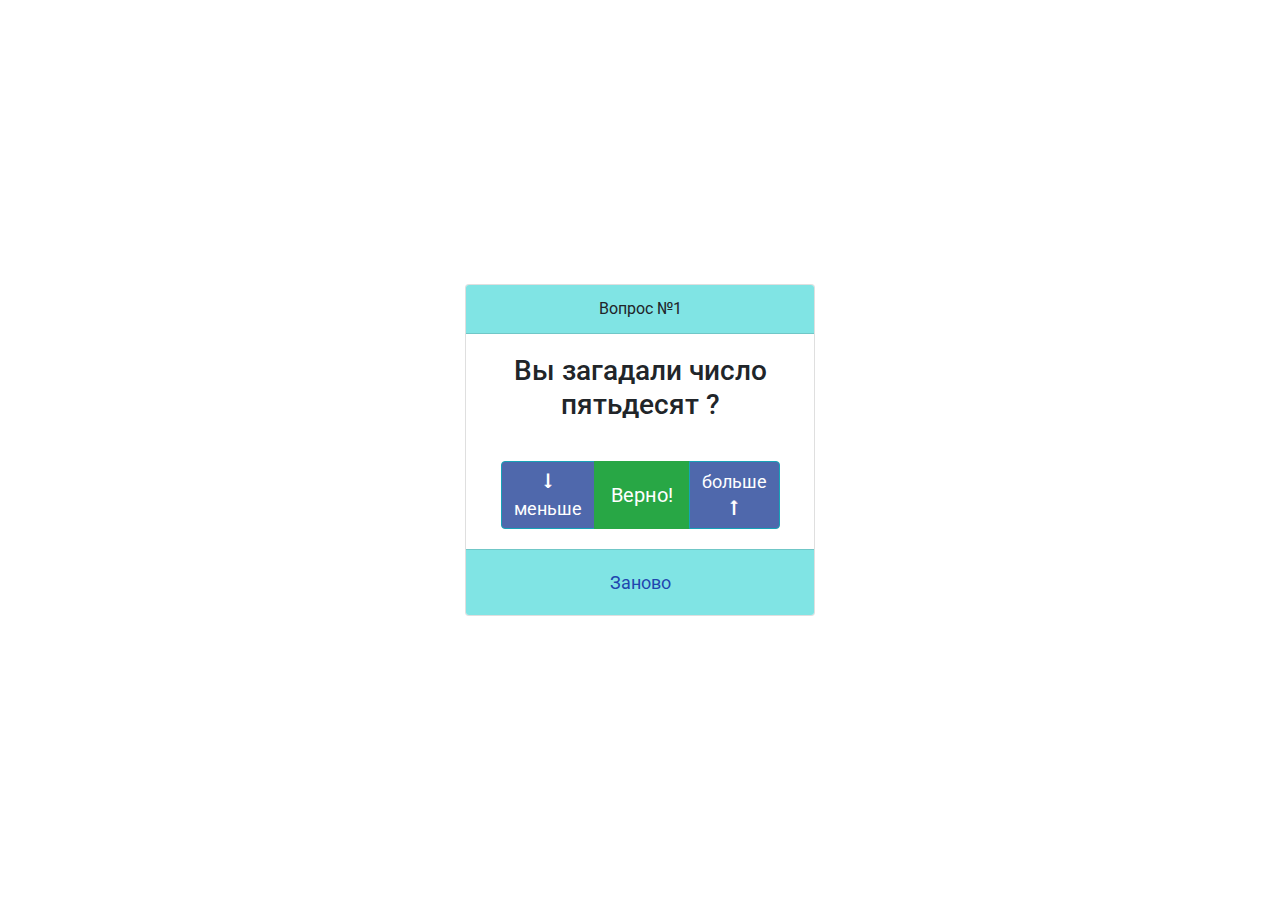
==== bjs/08_if_else/index.html @ a1b4613c "all without final task" ====
<!DOCTYPE html>
<html lang="en">
<head>
    <meta charset="UTF-8">
    <title>Угадайка</title>
    <link rel="stylesheet" href="https://stackpath.bootstrapcdn.com/bootstrap/4.4.1/css/bootstrap.min.css"
          integrity="sha384-Vkoo8x4CGsO3+Hhxv8T/Q5PaXtkKtu6ug5TOeNV6gBiFeWPGFN9MuhOf23Q9Ifjh" crossorigin="anonymous">
    <link href="https://fonts.googleapis.com/css2?family=Open+Sans" rel="stylesheet">
    <link href="https://fonts.googleapis.com/css2?family=Roboto:wght@400;700&display=swap" rel="stylesheet">
    <link rel="stylesheet" href="style.css" type="text/css"/>
</head>
<body>
<div class="container">
    <div class="row game-card align-items-center">
        <div class="col col-md-4 offset-md-4">
            <div class="card text-center">
                <div class="card-header">
                    <p class="m-0">Вопрос №<span id="orderNumberField">5</span></p>
                </div>
                <div class="card-body">
                    <div class="row no-gutters">
                        <div class="col">
                            <h3 class="card-title m-0"><span id="answerField">Вы загадали число 5?</span></h3>
                        </div>
                    </div>
                </div>
                <div class="card-body">
                    <div class="btn-group">
                        <button class="btn btn-info" id="btnLess">&#129047;<br>меньше</button>
                        <button class="btn btn-success btn-lg" id="btnEqual">Верно!</button>
                        <button class="btn btn-info" id="btnOver">больше<br>&#129045;</button>
                    </div>
                </div>
                <div class="card-footer">
                    <button class="btn btn-link" id="btnRetry">Заново</button>
                </div>
            </div>
        </div>
    </div>
</div>
<script src="script.js"></script>
</body>
</html>
---- bjs/08_if_else/style.css ----
.game-card {
    height: 100vh;
    font-family: 'Roboto', monospace;
}

#btnLess, #btnOver {
    font-size: 18px;
    background-color: rgb(79, 104, 172);
}

#btnRetry {
    font-size: 18px;
    color:rgb(31, 70, 175);
    text-decoration: none;
}

.card-header, .card-footer {
    background-color: rgb(128, 228, 228);
}
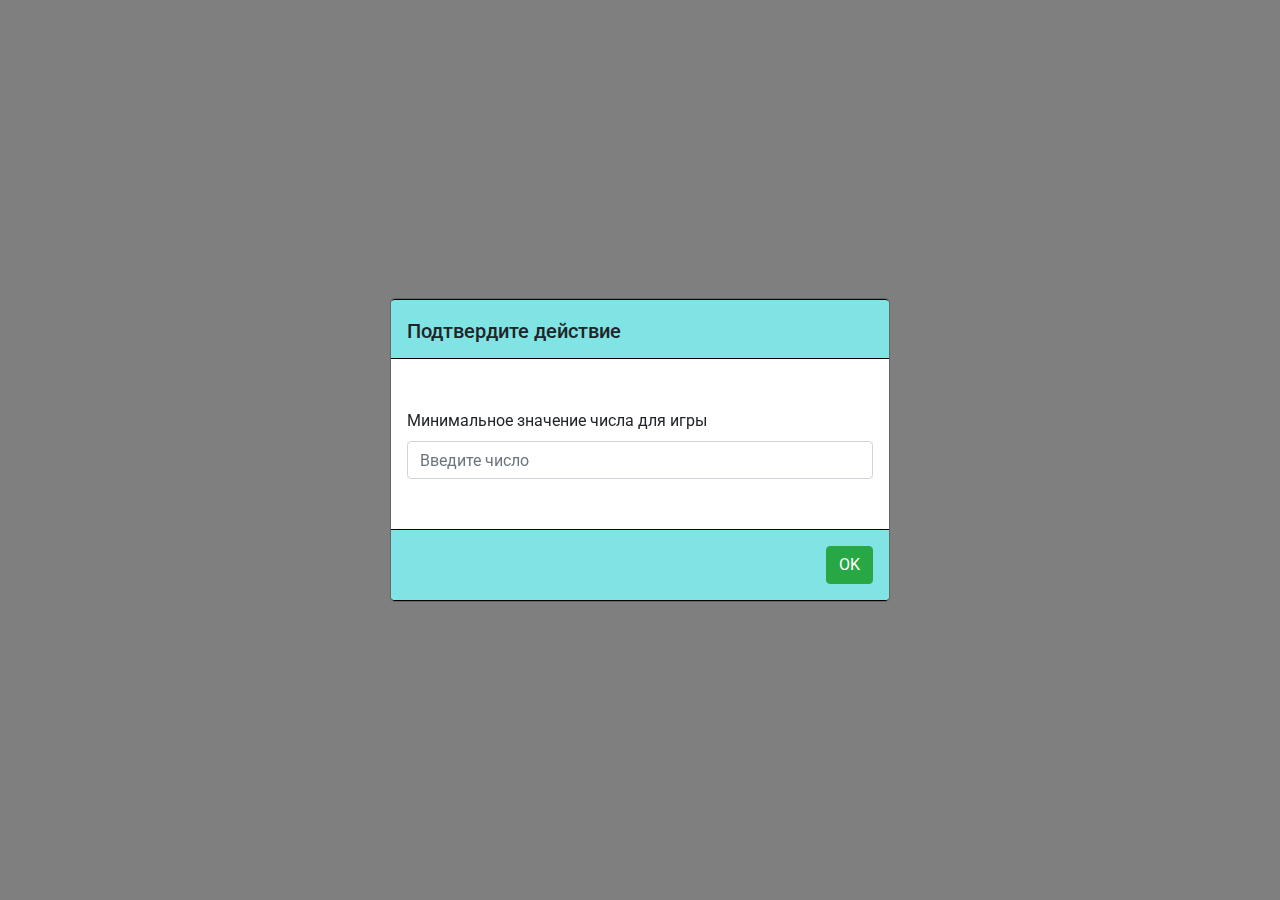
==== commit ee91c84a: "refreshing Calc and Guess" ====
--- a/bjs/08_if_else/index.html
+++ b/bjs/08_if_else/index.html
@@ -10,6 +10,67 @@
     <link rel="stylesheet" href="style.css" type="text/css"/>
 </head>
 <body>
+
+    
+
+<div id="myModal" class="modal" tabindex="-1">
+    <div class="modal-dialog modal-dialog-centered">
+        <div class="modal-content">
+            <div class="modal-header">
+                <h5 class="modal-title">Подтвердите действие</h5>                                    
+            </div>
+            <div class="modal-body">
+                <p>Вы хотите сохранить изменения в этом документе перед закрытием?</p>                    
+            </div>
+            <div class="modal-footer">
+                <button type="button" class="btn btn-primary" data-dismiss="modal" id="btn2">Подтвердить</button>
+            </div>
+        </div>
+    </div>
+</div>
+
+
+<div id="PromisePrompt" class="modal">
+    <div class="modal-dialog modal-dialog-centered" role="document">
+        <div class="modal-content">
+            <div class="modal-header">
+                <h5 class="modal-title"><i class="fas fa-question-circle text-primary"></i> <span>Подтвердите действие</span></h5>              
+            </div>
+            <div class="modal-body">
+                <div class="form-group">
+                    <label for="PromisePromptInput">Минимальное значение числа для игры</label>
+                    <input type="text" class="form-control" id="PromisePromptInput" placeholder="Введите число">                        
+                </div>
+            </div>
+            <div class="modal-footer">
+                <button type="button" class="btn btn-success" data-dismiss="modal" id="btn">OK</button>
+            </div>
+        </div>
+    </div>
+</div>
+
+<div id="PromisePrompt1" class="modal">
+    <div class="modal-dialog modal-dialog-centered" role="document">
+        <div class="modal-content">
+            <div class="modal-header">
+                <h5 class="modal-title"><i class="fas fa-question-circle text-primary"></i> <span>Подтвердите действие</span></h5>                
+                </button>
+            </div>
+            <div class="modal-body">
+                <div class="form-group">
+                    <label for="PromisePromptInput">Максимальное значение числа для игры</label>
+                    <input type="text" class="form-control" id="PromisePromptInput" placeholder="Введите число">                        
+                </div>
+            </div>
+            <div class="modal-footer">
+                <button type="button" class="btn btn-success" data-dismiss="modal" id="btn1">OK</button>
+            </div>
+        </div>
+    </div>
+</div>
+
+
+
 <div class="container">
     <div class="row game-card align-items-center">
         <div class="col col-md-4 offset-md-4">
@@ -38,6 +99,13 @@
         </div>
     </div>
 </div>
+
+<script src="https://code.jquery.com/jquery-3.3.1.slim.min.js"></script>
+<script src="https://stackpath.bootstrapcdn.com/bootstrap/4.3.1/js/bootstrap.min.js"></script>
+
+
 <script src="script.js"></script>
+
+
 </body>
 </html>
--- a/bjs/08_if_else/style.css
+++ b/bjs/08_if_else/style.css
@@ -1,6 +1,13 @@
+body {
+    font-family: 'Roboto', monospace;
+}
+
 .game-card {
     height: 100vh;
-    font-family: 'Roboto', monospace;
+}
+
+#btn2 {
+    background-color: rgb(79, 104, 172);    
 }
 
 #btnLess, #btnOver {
@@ -17,3 +24,19 @@
 .card-header, .card-footer {
     background-color: rgb(128, 228, 228);
 }
+
+.modal-body {
+    height: 170px;
+    padding-top: 50px;
+    padding-bottom: 40px;
+}
+
+.modal-header {
+    height: 60px;
+}
+
+.modal-header, .modal-footer {
+    background-color: rgb(128, 228, 228);
+    border-top: 1px solid black;
+    border-bottom: 1px solid black;
+}